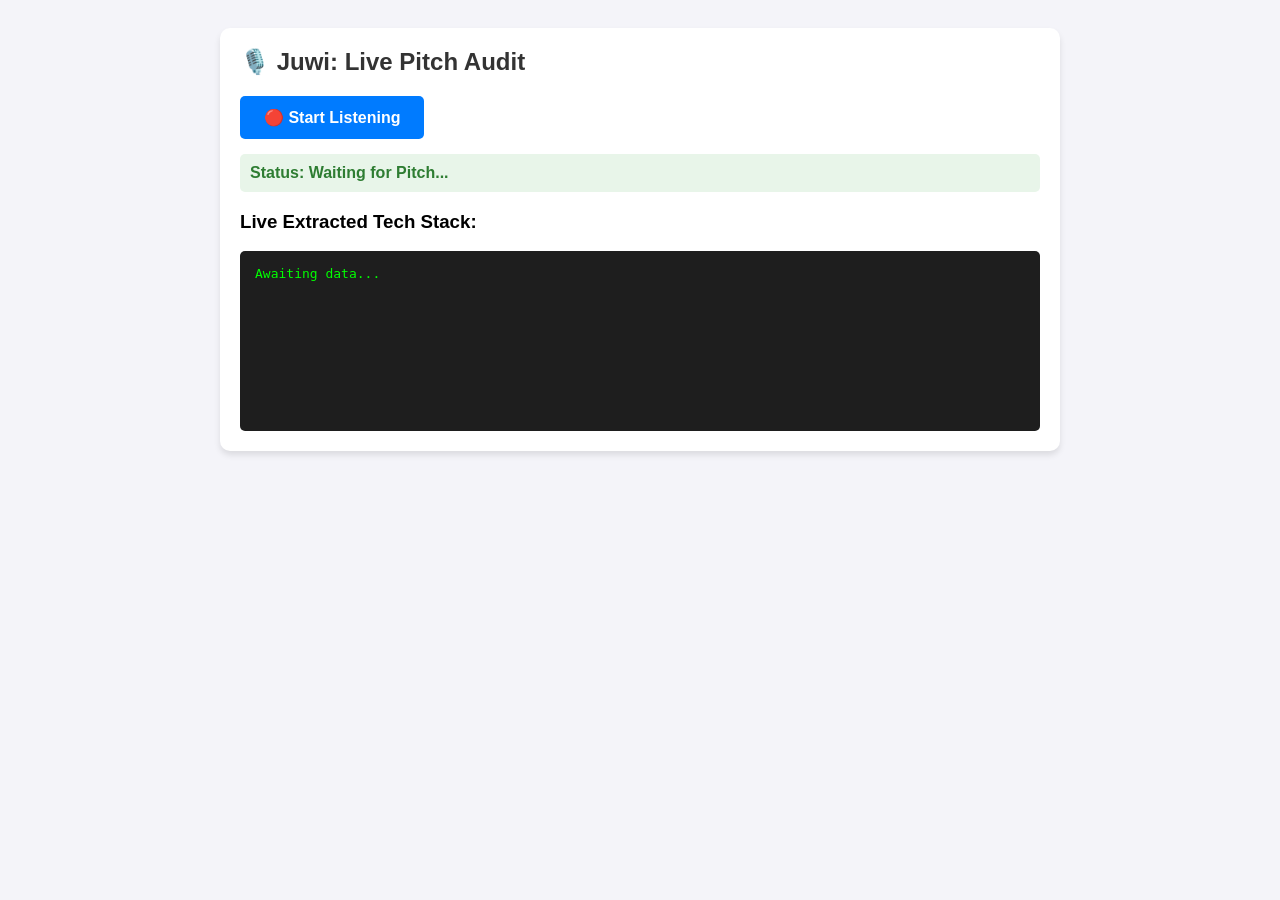
==== dashboard.html @ ada07a60 "first commit- api working and frontend disconnected" ====
<!DOCTYPE html>
<html lang="en">

<head>
    <meta charset="UTF-8">
    <title>Juwi: Judge Dashboard</title>
    <style>
        body {
            font-family: -apple-system, BlinkMacSystemFont, "Segoe UI", Roboto, Helvetica, Arial, sans-serif;
            padding: 20px;
            background: #f4f4f9;
        }

        .dashboard {
            max-width: 800px;
            margin: 0 auto;
            background: white;
            padding: 20px;
            border-radius: 10px;
            box-shadow: 0 4px 6px rgba(0, 0, 0, 0.1);
        }

        h2 {
            margin-top: 0;
            color: #333;
        }

        .status {
            padding: 10px;
            margin: 15px 0;
            border-radius: 5px;
            font-weight: bold;
        }

        .recording {
            background: #ffebee;
            color: #c62828;
        }

        .idle {
            background: #e8f5e9;
            color: #2e7d32;
        }

        .transcript-box {
            background: #1e1e1e;
            color: #00ff00;
            padding: 15px;
            border-radius: 5px;
            font-family: monospace;
            min-height: 150px;
            margin-top: 10px;
            white-space: pre-wrap;
            overflow-y: auto;
        }

        button {
            padding: 12px 24px;
            font-size: 16px;
            cursor: pointer;
            background: #007bff;
            color: white;
            border: none;
            border-radius: 5px;
            font-weight: bold;
            transition: background 0.2s;
        }

        button:hover {
            background: #0056b3;
        }

        #stopBtn {
            background: #dc3545;
        }

        #stopBtn:hover {
            background: #c82333;
        }
    </style>
</head>

<body>

    <div class="dashboard">
        <h2>🎙️ Juwi: Live Pitch Audit</h2>

        <button id="startBtn">🔴 Start Listening</button>
        <button id="stopBtn" style="display:none;">⏹ Stop Pitch</button>

        <div id="statusIndicator" class="status idle">Status: Waiting for Pitch...</div>

        <h3>Live Extracted Tech Stack:</h3>
        <div id="techStackOutput" class="transcript-box">Awaiting data...</div>
    </div>

    <script>
        let mediaRecorder;
        let audioChunks = [];
        let audioContext;
        let analyser;
        let microphone;

        let isRecordingSession = false;
        let isSpeaking = false;
        let silenceTimer = null;
        let chunkStartTime = 0;

        const SILENCE_THRESHOLD = 15;
        const SILENCE_DURATION = 1500;
        const MIN_CHUNK_TIME = 15000; // Minimum 15 seconds of context before cutting

        const startBtn = document.getElementById('startBtn');
        const stopBtn = document.getElementById('stopBtn');
        const statusIndicator = document.getElementById('statusIndicator');
        const techStackOutput = document.getElementById('techStackOutput');

        async function setupAudio() {
            const stream = await navigator.mediaDevices.getUserMedia({ audio: true });
            mediaRecorder = new MediaRecorder(stream);

            audioContext = new (window.AudioContext || window.webkitAudioContext)();
            analyser = audioContext.createAnalyser();
            microphone = audioContext.createMediaStreamSource(stream);
            microphone.connect(analyser);

            analyser.fftSize = 512;
            const bufferLength = analyser.frequencyBinCount;
            const dataArray = new Uint8Array(bufferLength);

            // Track when this specific chunk started recording
            mediaRecorder.onstart = () => {
                chunkStartTime = Date.now();
            };

            mediaRecorder.ondataavailable = event => {
                if (event.data.size > 0) audioChunks.push(event.data);
            };

            mediaRecorder.onstop = async () => {
                if (audioChunks.length === 0) return;

                const audioBlob = new Blob(audioChunks, { type: 'audio/wav' });
                audioChunks = [];

                if (isRecordingSession) {
                    mediaRecorder.start(); // Instantly start next chunk
                }

                sendToFastAPI(audioBlob);
            };

            function checkSilence() {
                if (!isRecordingSession) return;

                analyser.getByteFrequencyData(dataArray);
                let sum = dataArray.reduce((a, b) => a + b, 0);
                let averageVolume = sum / bufferLength;

                if (averageVolume > SILENCE_THRESHOLD) {
                    if (!isSpeaking) {
                        isSpeaking = true;
                        statusIndicator.innerText = "Status: 🗣️ Student is speaking...";
                        statusIndicator.className = "status recording";
                        if (mediaRecorder.state === 'inactive') mediaRecorder.start();
                    }
                    clearTimeout(silenceTimer);
                } else {
                    if (isSpeaking) {
                        silenceTimer = setTimeout(() => {
                            let timeElapsed = Date.now() - chunkStartTime;

                            if (timeElapsed > MIN_CHUNK_TIME) {
                                // Chunk is over 15s AND they paused. Cut it!
                                isSpeaking = false;
                                statusIndicator.innerText = "Status: ⏸️ Processing audio block...";
                                statusIndicator.className = "status idle";
                                if (mediaRecorder.state === 'recording') mediaRecorder.stop();
                            }
                        }, SILENCE_DURATION);
                    }
                }
                requestAnimationFrame(checkSilence);
            }

            checkSilence();
        }

        async function sendToFastAPI(audioBlob) {
            const formData = new FormData();
            formData.append("file", audioBlob, "chunk.wav");

            try {
                const response = await fetch("http://127.0.0.1:8000/process-audio", {
                    method: "POST",
                    body: formData
                });
                const data = await response.json();

                console.log("Whisper Heard:", data.transcript);
                console.log("Juwi Extracted:", data); // Check your browser console to see the JSON!

                if (data.status === "success") {
                    // 1. Print Tech Stack
                    if (data.tech_stack && data.tech_stack.length > 0) {
                        techStackOutput.innerText += `\n🛠️ [Tech]: ${data.tech_stack.join(', ')}`;
                    }

                    // 2. Print Verified Claims with Emojis and Prompts
                    if (data.verified_claims && data.verified_claims.length > 0) {
                        data.verified_claims.forEach(vc => {
                            // Pick the right emoji based on Qwen's verdict
                            let icon = vc.verdict === 'TRUE' ? '✅' : (vc.verdict === 'FALSE' ? '❌' : '⚠️');

                            techStackOutput.innerText += `\n\n${icon} [${vc.verdict}] Claim: "${vc.claim}"`;
                            techStackOutput.innerText += `\n   ↳ 🎙️ Judge Prompt: ${vc.explanation}`;
                        });
                    }
                }
            } catch (error) {
                console.error("Frontend Error:", error);
                techStackOutput.innerText += `\n[UI Error]: Could not parse the data.`;
            }
        }

        startBtn.addEventListener('click', async () => {
            isRecordingSession = true;
            startBtn.style.display = 'none';
            stopBtn.style.display = 'inline-block';
            await setupAudio();
        });

        stopBtn.addEventListener('click', () => {
            isRecordingSession = false;
            isSpeaking = false;
            startBtn.style.display = 'inline-block';
            stopBtn.style.display = 'none';
            statusIndicator.innerText = "Status: Pitch Stopped. Processing final chunk.";
            statusIndicator.className = "status idle";

            if (mediaRecorder && mediaRecorder.state === 'recording') {
                mediaRecorder.stop();
            }
        });
    </script>
</body>

</html>
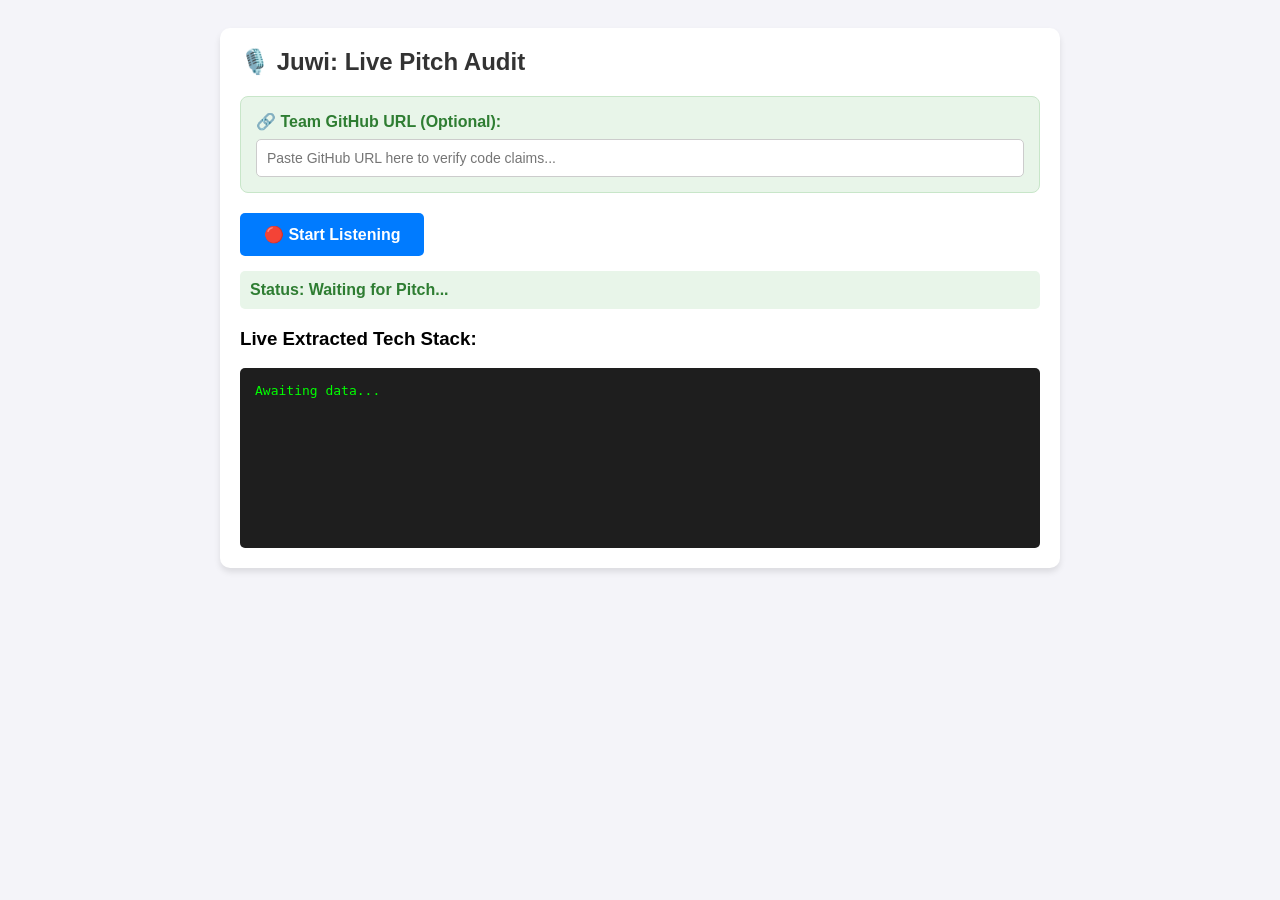
==== commit a74715e5: "working code before secure and docker" ====
--- a/dashboard.html
+++ b/dashboard.html
@@ -85,6 +85,14 @@
     <div class="dashboard">
         <h2>🎙️ Juwi: Live Pitch Audit</h2>
 
+        <div
+            style="margin-bottom: 20px; padding: 15px; background: #e8f5e9; border-radius: 8px; border: 1px solid #c8e6c9;">
+            <label for="githubUrlInput" style="font-weight: bold; color: #2e7d32;">🔗 Team GitHub URL
+                (Optional):</label><br>
+            <input type="text" id="githubUrlInput" placeholder="Paste GitHub URL here to verify code claims..."
+                style="width: 100%; padding: 10px; margin-top: 8px; border-radius: 5px; border: 1px solid #ccc; font-size: 14px; box-sizing: border-box;">
+        </div>
+
         <button id="startBtn">🔴 Start Listening</button>
         <button id="stopBtn" style="display:none;">⏹ Stop Pitch</button>
 
@@ -190,6 +198,11 @@
             const formData = new FormData();
             formData.append("file", audioBlob, "chunk.wav");
 
+
+            // Grab the dynamic URL from the judge's screen!
+            const teamGithubUrl = document.getElementById("githubUrlInput").value;
+            formData.append("github_url", teamGithubUrl);
+
             try {
                 const response = await fetch("http://127.0.0.1:8000/process-audio", {
                     method: "POST",
